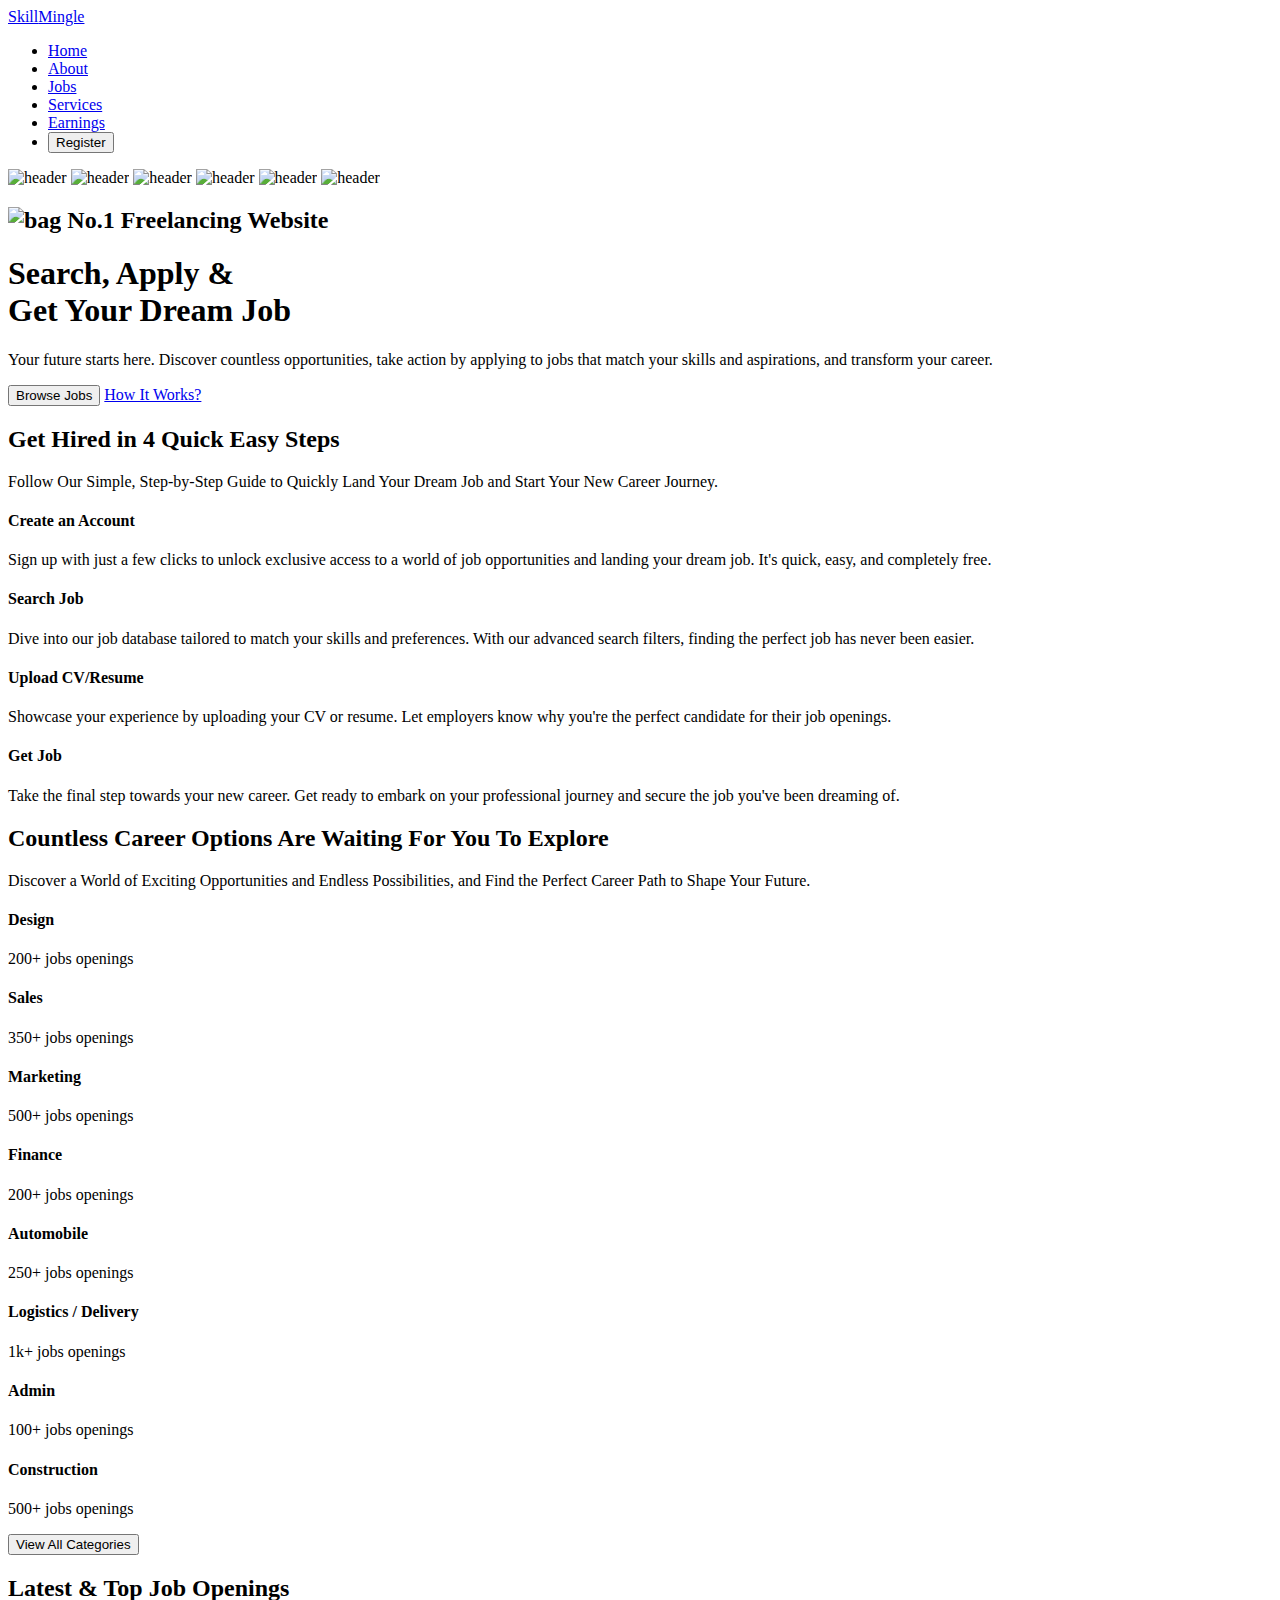
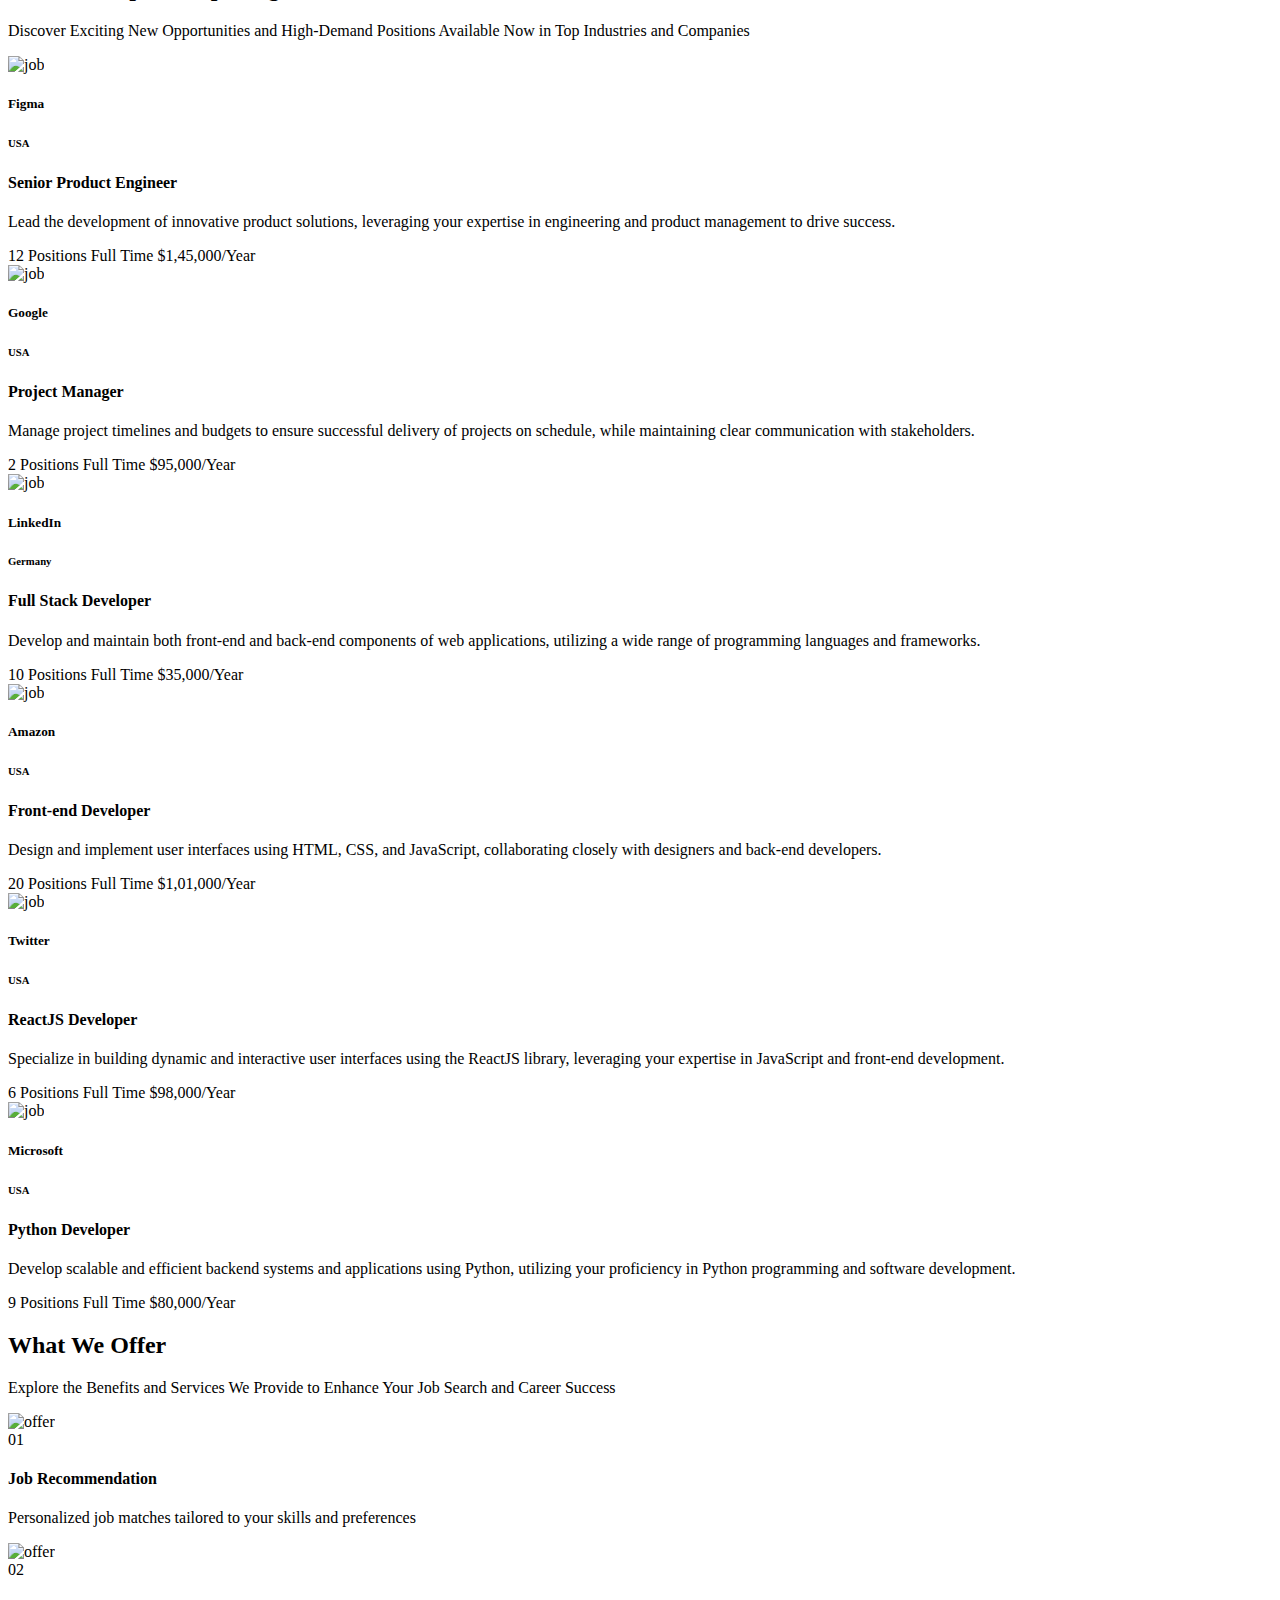
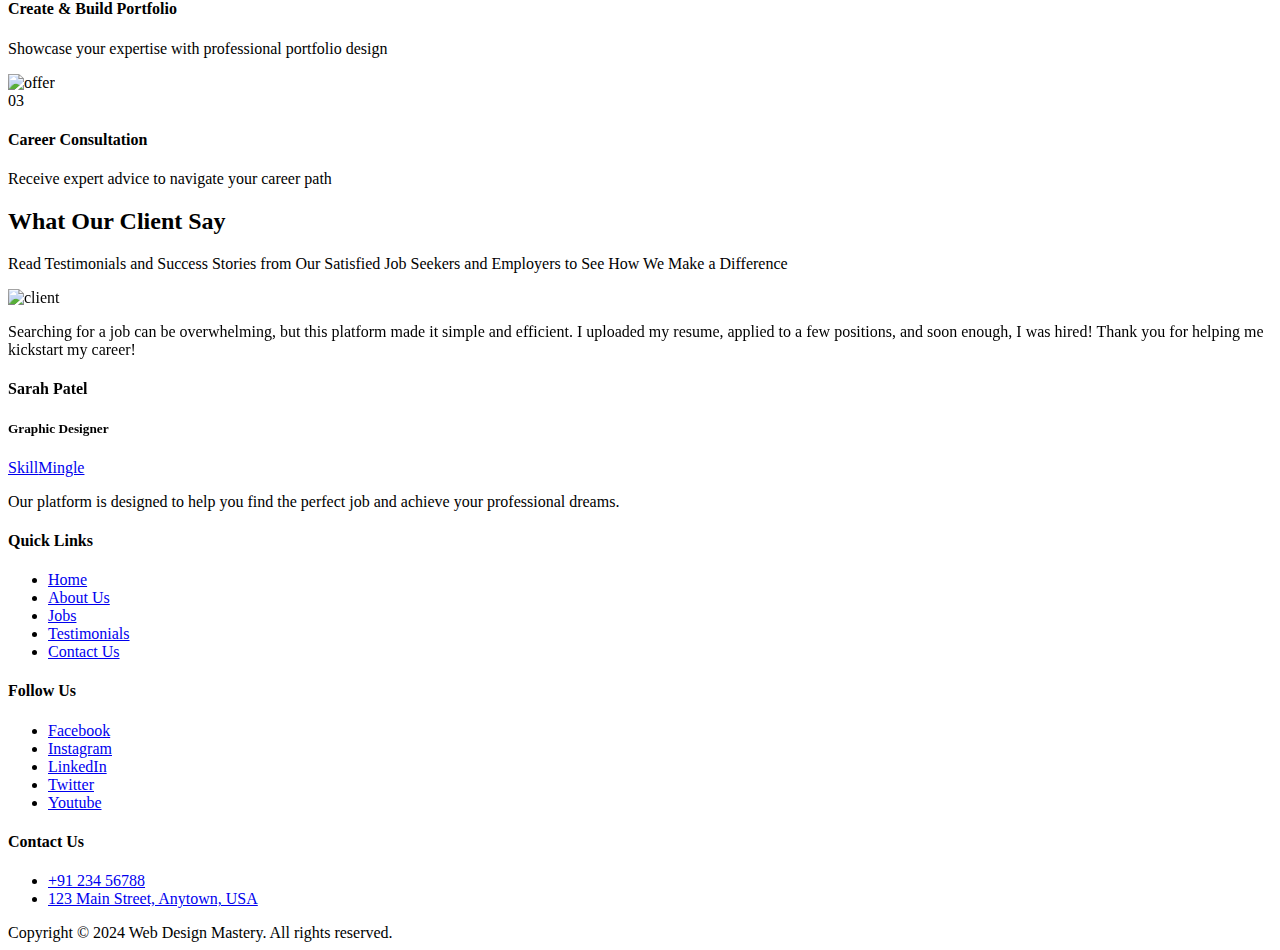
==== index.html @ 95ca53ca "index.html uploaded" ====
<!DOCTYPE html>
<html lang="en">
  <head>
    <meta charset="UTF-8" />
    <meta name="viewport" content="width=device-width, initial-scale=1.0" />
    <link
      href="https://cdn.jsdelivr.net/npm/remixicon@4.2.0/fonts/remixicon.css"
      rel="stylesheet"
    />
    <link
      rel="stylesheet"
      href="https://cdn.jsdelivr.net/npm/swiper@11/swiper-bundle.min.css"
    />
    <link rel="stylesheet" href="styles.css" />
    <title>Freelancing | Skill Mingle</title>
  </head>
  <body>
    <nav>
      <div class="nav__header">
        <div class="nav__logo">
          <a href="#" class="logo">Skill<span>Mingle</span></a>
        </div>
        <div class="nav_menu_btn" id="menu-btn">
          <i class="ri-menu-line"></i>
        </div>
      </div>
      <ul class="nav__links" id="nav-links">
        <li><a href="#home">Home</a></li>
        <li><a href="#about">About</a></li>
        <li><a href="job.html">Jobs</a></li>
        <li><a href="#service">Services</a></li>
        <li><a href="cal.html">Earnings</a></li>
        <li>
          <a href="register.html">
            <button class="btn">Register</button>
          </a>
        </li>
        
      </ul>
    </nav>
    <header class="section_container header_container" id="home">
      <img src="google.png" alt="header" />
      <img src="twitter (1).png" alt="header" />
      <img src="amazon.png" alt="header" />
      <img src="figma.png" alt="header" />
      <img src="linkedin.png" alt="header" />
      <img src="microsoft.png" alt="header" />
      <h2>
        <img src="bag.png" alt="bag" />
        No.1 Freelancing Website
      </h2>
      <h1>Search, Apply &<br />Get Your <span>Dream Job</span></h1>
      <p>
        Your future starts here. Discover countless opportunities, take action
        by applying to jobs that match your skills and aspirations, and
        transform your career.
      </p>
      <div class="header__btns">
        <button class="btn">Browse Jobs</button>
        <a href="job.html">
          <span><i class="ri-play-fill"></i></span>
          How It Works?
        </a>
      </div>
    </header>

    <section class="steps" id="about">
      <div class="section_container steps_container">
        <h2 class="section__header">
          Get Hired in 4 <span>Quick Easy Steps</span>
        </h2>
        <p class="section__description">
          Follow Our Simple, Step-by-Step Guide to Quickly Land Your Dream Job
          and Start Your New Career Journey.
        </p>
        <div class="steps__grid">
          <div class="steps__card">
            <span><i class="ri-user-fill"></i></span>
            <h4>Create an Account</h4>
            <p>
              Sign up with just a few clicks to unlock exclusive access to a
              world of job opportunities and landing your dream job. It's quick,
              easy, and completely free.
            </p>
          </div>
          <div class="steps__card">
            <span><i class="ri-search-fill"></i></span>
            <h4>Search Job</h4>
            <p>
              Dive into our job database tailored to match your skills and
              preferences. With our advanced search filters, finding the perfect
              job has never been easier.
            </p>
          </div>
          <div class="steps__card">
            <span><i class="ri-file-paper-fill"></i></span>
            <h4>Upload CV/Resume</h4>
            <p>
              Showcase your experience by uploading your CV or resume. Let
              employers know why you're the perfect candidate for their job
              openings.
            </p>
          </div>
          <div class="steps__card">
            <span><i class="ri-briefcase-fill"></i></span>
            <h4>Get Job</h4>
            <p>
              Take the final step towards your new career. Get ready to embark
              on your professional journey and secure the job you've been
              dreaming of.
            </p>
          </div>
        </div>
      </div>
    </section>

    <section class="section_container explore_container">
      <h2 class="section__header">
        <span>Countless Career Options</span> Are Waiting For You To Explore
      </h2>
      <p class="section__description">
        Discover a World of Exciting Opportunities and Endless Possibilities,
        and Find the Perfect Career Path to Shape Your Future.
      </p>
      <div class="explore__grid">
        <div class="explore__card">
          <span><i class="ri-pencil-ruler-2-fill"></i></span>
          <h4>Design</h4>
          <p>200+ jobs openings</p>
        </div>
        <div class="explore__card">
          <span><i class="ri-bar-chart-box-fill"></i></span>
          <h4>Sales</h4>
          <p>350+ jobs openings</p>
        </div>
        <div class="explore__card">
          <span><i class="ri-megaphone-fill"></i></span>
          <h4>Marketing</h4>
          <p>500+ jobs openings</p>
        </div>
        <div class="explore__card">
          <span><i class="ri-wallet-3-fill"></i></span>
          <h4>Finance</h4>
          <p>200+ jobs openings</p>
        </div>
        <div class="explore__card">
          <span><i class="ri-car-fill"></i></span>
          <h4>Automobile</h4>
          <p>250+ jobs openings</p>
        </div>
        <div class="explore__card">
          <span><i class="ri-truck-fill"></i></span>
          <h4>Logistics / Delivery</h4>
          <p>1k+ jobs openings</p>
        </div>
        <div class="explore__card">
          <span><i class="ri-computer-fill"></i></span>
          <h4>Admin</h4>
          <p>100+ jobs openings</p>
        </div>
        <div class="explore__card">
          <span><i class="ri-building-fill"></i></span>
          <h4>Construction</h4>
          <p>500+ jobs openings</p>
        </div>
      </div>
      <div class="explore__btn">
        <button class="btn">View All Categories</button>
      </div>
    </section>

    <section class="section_container job_container" id="job">
      <h2 class="section__header"><span>Latest & Top</span> Job Openings</h2>
      <p class="section__description">
        Discover Exciting New Opportunities and High-Demand Positions Available
        Now in Top Industries and Companies
      </p>

      <div class="job__grid">
        <div class="job__card">
          <div class="job_card_header">
            <img src="figma.png" alt="job" />
            <div>
              <h5>Figma</h5>
              <h6>USA</h6>
            </div>
          </div>
          <h4>Senior Product Engineer</h4>
          <p>
            Lead the development of innovative product solutions, leveraging
            your expertise in engineering and product management to drive
            success.
          </p>
          <div class="job_card_footer">
            <span>12 Positions</span>
            <span>Full Time</span>
            <span>$1,45,000/Year</span>
          </div>
        </div>
        <div class="job__card">
          <div class="job_card_header">
            <img src="google.png" alt="job" />
            <div>
              <h5>Google</h5>
              <h6>USA</h6>
            </div>
          </div>
          <h4>Project Manager</h4>
          <p>
            Manage project timelines and budgets to ensure successful delivery
            of projects on schedule, while maintaining clear communication with
            stakeholders.
          </p>
          <div class="job_card_footer">
            <span>2 Positions</span>
            <span>Full Time</span>
            <span>$95,000/Year</span>
          </div>
        </div>
        <div class="job__card">
          <div class="job_card_header">
            <img src="linkedin.png" alt="job" />
            <div>
              <h5>LinkedIn</h5>
              <h6>Germany</h6>
            </div>
          </div>
          <h4>Full Stack Developer</h4>
          <p>
            Develop and maintain both front-end and back-end components of web
            applications, utilizing a wide range of programming languages and
            frameworks.
          </p>
          <div class="job_card_footer">
            <span>10 Positions</span>
            <span>Full Time</span>
            <span>$35,000/Year</span>
          </div>
        </div>
        <div class="job__card">
          <div class="job_card_header">
            <img src="amazon.png" alt="job" />
            <div>
              <h5>Amazon</h5>
              <h6>USA</h6>
            </div>
          </div>
          <h4>Front-end Developer</h4>
          <p>
            Design and implement user interfaces using HTML, CSS, and
            JavaScript, collaborating closely with designers and back-end
            developers.
          </p>
          <div class="job_card_footer">
            <span>20 Positions</span>
            <span>Full Time</span>
            <span>$1,01,000/Year</span>
          </div>
        </div>
        <div class="job__card">
          <div class="job_card_header">
            <img src="twitter (1).png" alt="job" />
            <div>
              <h5>Twitter</h5>
              <h6>USA</h6>
            </div>
          </div>
          <h4>ReactJS Developer</h4>
          <p>
            Specialize in building dynamic and interactive user interfaces using
            the ReactJS library, leveraging your expertise in JavaScript and
            front-end development.
          </p>
          <div class="job_card_footer">
            <span>6 Positions</span>
            <span>Full Time</span>
            <span>$98,000/Year</span>
          </div>
        </div>
        <div class="job__card">
          <div class="job_card_header">
            <img src="microsoft.png" alt="job" />
            <div>
              <h5>Microsoft</h5>
              <h6>USA</h6>
            </div>
          </div>
          <h4>Python Developer</h4>
          <p>
            Develop scalable and efficient backend systems and applications
            using Python, utilizing your proficiency in Python programming and
            software development.
          </p>
          <div class="job_card_footer">
            <span>9 Positions</span>
            <span>Full Time</span>
            <span>$80,000/Year</span>
          </div>
        </div>
      </div>
    </section>

    <section class="section_container offer_container" id="service">
      <h2 class="section__header">What We <span>Offer</span></h2>
      <p class="section__description">
        Explore the Benefits and Services We Provide to Enhance Your Job Search
        and Career Success
      </p>
      <div class="offer__grid">
        <div class="offer__card">
          <img src="offer-1.jpg" alt="offer" />
          <div class="offer__details">
            <span>01</span>
            <div>
              <h4>Job Recommendation</h4>
              <p>
                Personalized job matches tailored to your skills and preferences
              </p>
            </div>
          </div>
        </div>
        <div class="offer__card">
          <img src="offer-2.jpg" alt="offer" />
          <div class="offer__details">
            <span>02</span>
            <div>
              <h4>Create & Build Portfolio</h4>
              <p>Showcase your expertise with professional portfolio design</p>
            </div>
          </div>
        </div>
        <div class="offer__card">
          <img src="offer-3.jpg" alt="offer" />
          <div class="offer__details">
            <span>03</span>
            <div>
              <h4>Career Consultation</h4>
              <p>Receive expert advice to navigate your career path</p>
            </div>
          </div>
        </div>
      </div>
    </section>

    <section class="section_container client_container" id="client">
      <h2 class="section__header">What Our <span>Client Say</span></h2>
      <p class="section__description">
        Read Testimonials and Success Stories from Our Satisfied Job Seekers and
        Employers to See How We Make a Difference
      </p>
      <!-- Slider main container -->
      <div class="swiper">
        <!-- Additional required wrapper -->
        <div class="swiper-wrapper">
          <!-- Slides -->
          <div class="swiper-slide">
            <div class="client__card">
              <img src="client-1.jpg" alt="client" />
              <p>
                Searching for a job can be overwhelming, but this platform made
                it simple and efficient. I uploaded my resume, applied to a few
                positions, and soon enough, I was hired! Thank you for helping
                me kickstart my career!
              </p>
              <div class="client__ratings">
                <span><i class="ri-star-fill"></i></span>
                <span><i class="ri-star-fill"></i></span>
                <span><i class="ri-star-fill"></i></span>
                <span><i class="ri-star-fill"></i></span>
                <span><i class="ri-star-fill"></i></span>
              </div>
              <h4>Sarah Patel</h4>
              <h5>Graphic Designer</h5>
            </div>
          </div>
          <div class="swiper-slide">
            <div class="client__card">
              <img src="client-2.jpg" alt="client" />
              <p>
                As a recent graduate, I was unsure where to start my job search.
                This website guided me through the process step by step. From
                creating my profile to receiving job offers, everything was
                seamless. I'm now happily employed thanks to this platform!
              </p>
              <div class="client__ratings">
                <span><i class="ri-star-fill"></i></span>
                <span><i class="ri-star-fill"></i></span>
                <span><i class="ri-star-fill"></i></span>
                <span><i class="ri-star-fill"></i></span>
                <span><i class="ri-star-half-fill"></i></span>
              </div>
              <h4>Michael Brown</h4>
              <h5>Recent Graduate</h5>
            </div>
          </div>
          <div class="swiper-slide">
            <div class="client__card">
              <img src="client-3.jpg" alt="client" />
              <p>
                Creating an account was a breeze, and I was amazed by the number
                of job opportunities available. Thanks to this website, I found
                the perfect position that aligned perfectly with my career
                goals.
              </p>
              <div class="client__ratings">
                <span><i class="ri-star-fill"></i></span>
                <span><i class="ri-star-fill"></i></span>
                <span><i class="ri-star-fill"></i></span>
                <span><i class="ri-star-fill"></i></span>
                <span><i class="ri-star-fill"></i></span>
              </div>
              <h4>David Smith</h4>
              <h5>Software Engineer</h5>
            </div>
          </div>
        </div>
      </div>
    </section>

    <footer class="footer">
      <div class="section_container footer_container">
        <div class="footer__col">
          <div class="footer__logo">
            <a href="#" class="logo">Skill<span>Mingle</span></a>
          </div>
          <p>
            Our platform is designed to help you find the perfect job and
            achieve your professional dreams.
          </p>
        </div>
        <div class="footer__col">
          <h4>Quick Links</h4>
          <ul class="footer__links">
            <li><a href="#">Home</a></li>
            <li><a href="#">About Us</a></li>
            <li><a href="#">Jobs</a></li>
            <li><a href="#">Testimonials</a></li>
            <li><a href="#">Contact Us</a></li>
          </ul>
        </div>
        <div class="footer__col">
          <h4>Follow Us</h4>
          <ul class="footer__links">
            <li><a href="#">Facebook</a></li>
            <li><a href="#">Instagram</a></li>
            <li><a href="#">LinkedIn</a></li>
            <li><a href="#">Twitter</a></li>
            <li><a href="#">Youtube</a></li>
          </ul>
        </div>
        <div class="footer__col">
          <h4>Contact Us</h4>
          <ul class="footer__links">
            <li>
              <a href="#">
                <span><i class="ri-phone-fill"></i></span> +91 234 56788
              </a>
            </li>
            <li>
              <a href="#">
                <span><i class="ri-map-pin-2-fill"></i></span> 123 Main Street,
                Anytown, USA
              </a>
            </li>
          </ul>
        </div>
      </div>
      <div class="footer__bar">
        Copyright © 2024 Web Design Mastery. All rights reserved.
      </div>
    </footer>

    <script src="https://unpkg.com/scrollreveal"></script>
    <script src="https://cdn.jsdelivr.net/npm/swiper@11/swiper-bundle.min.js"></script>
    <script src="main.js"></script>
  </body>
</html>
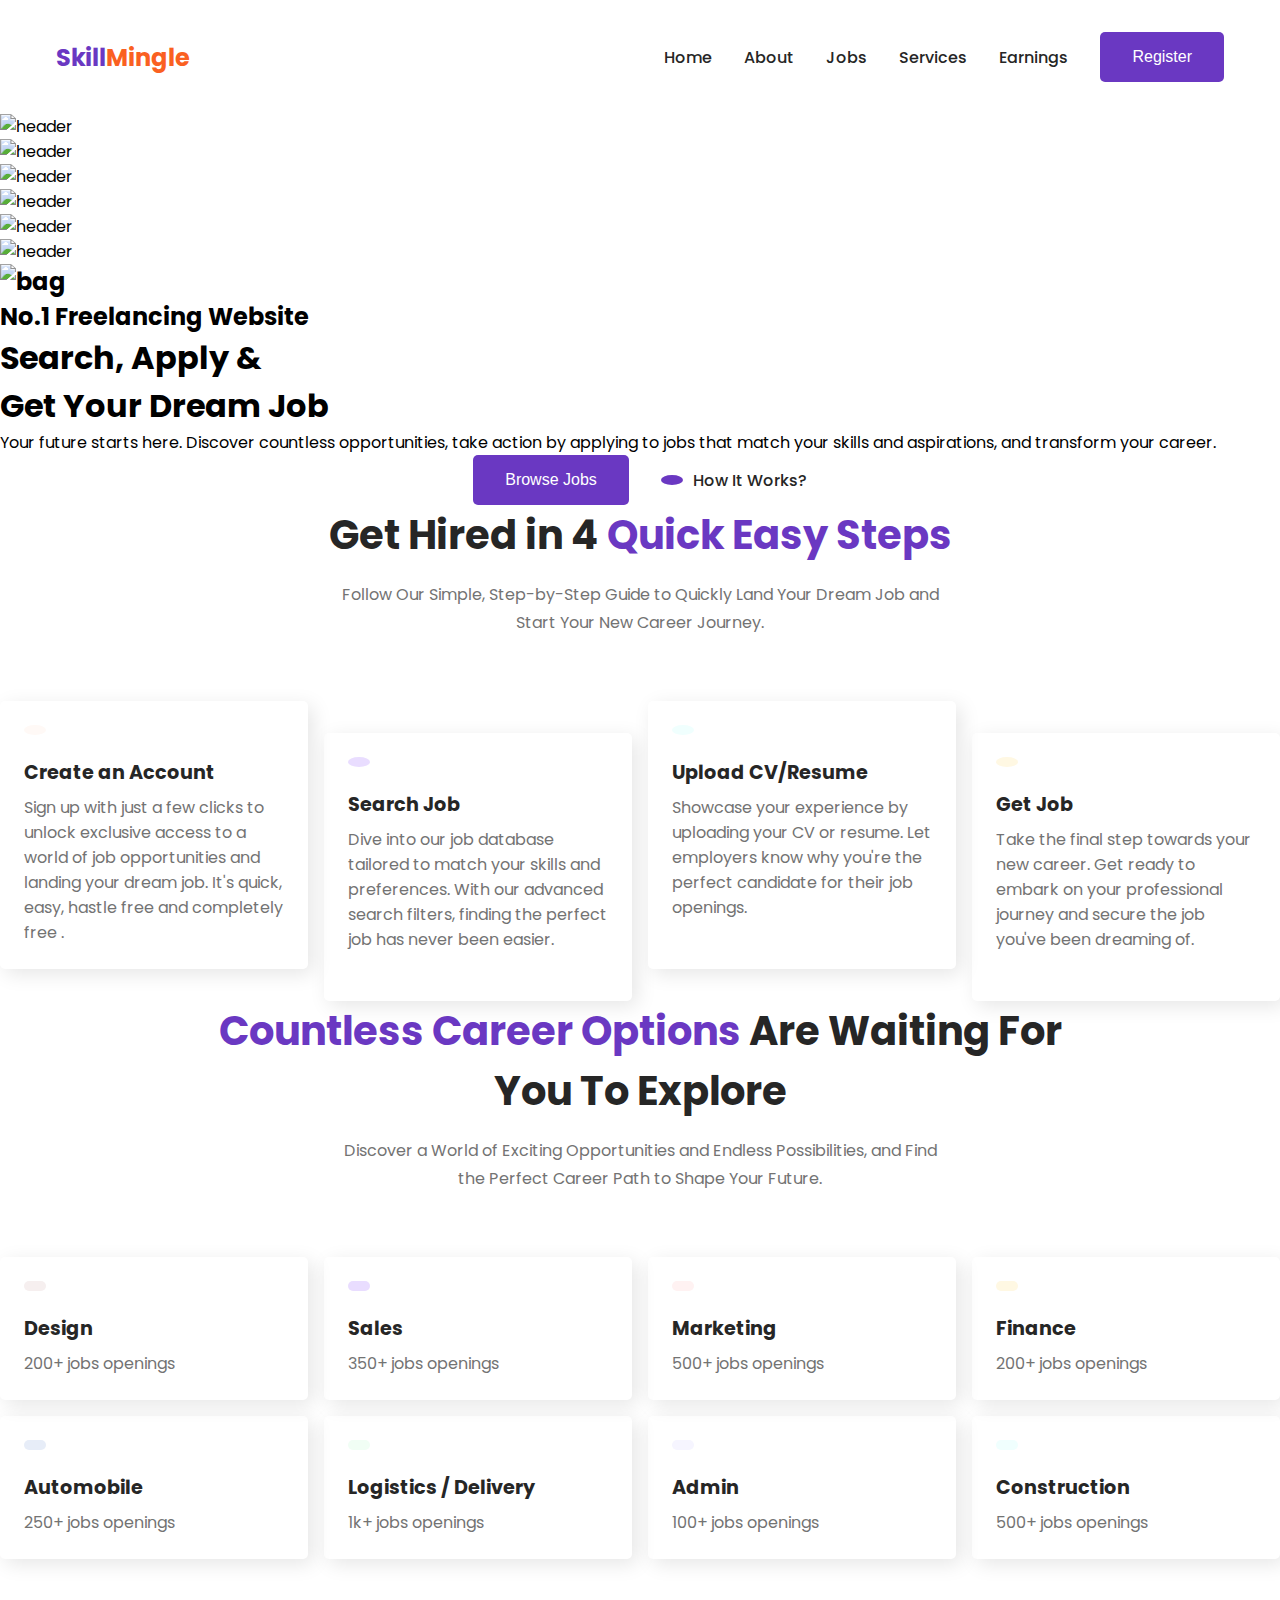
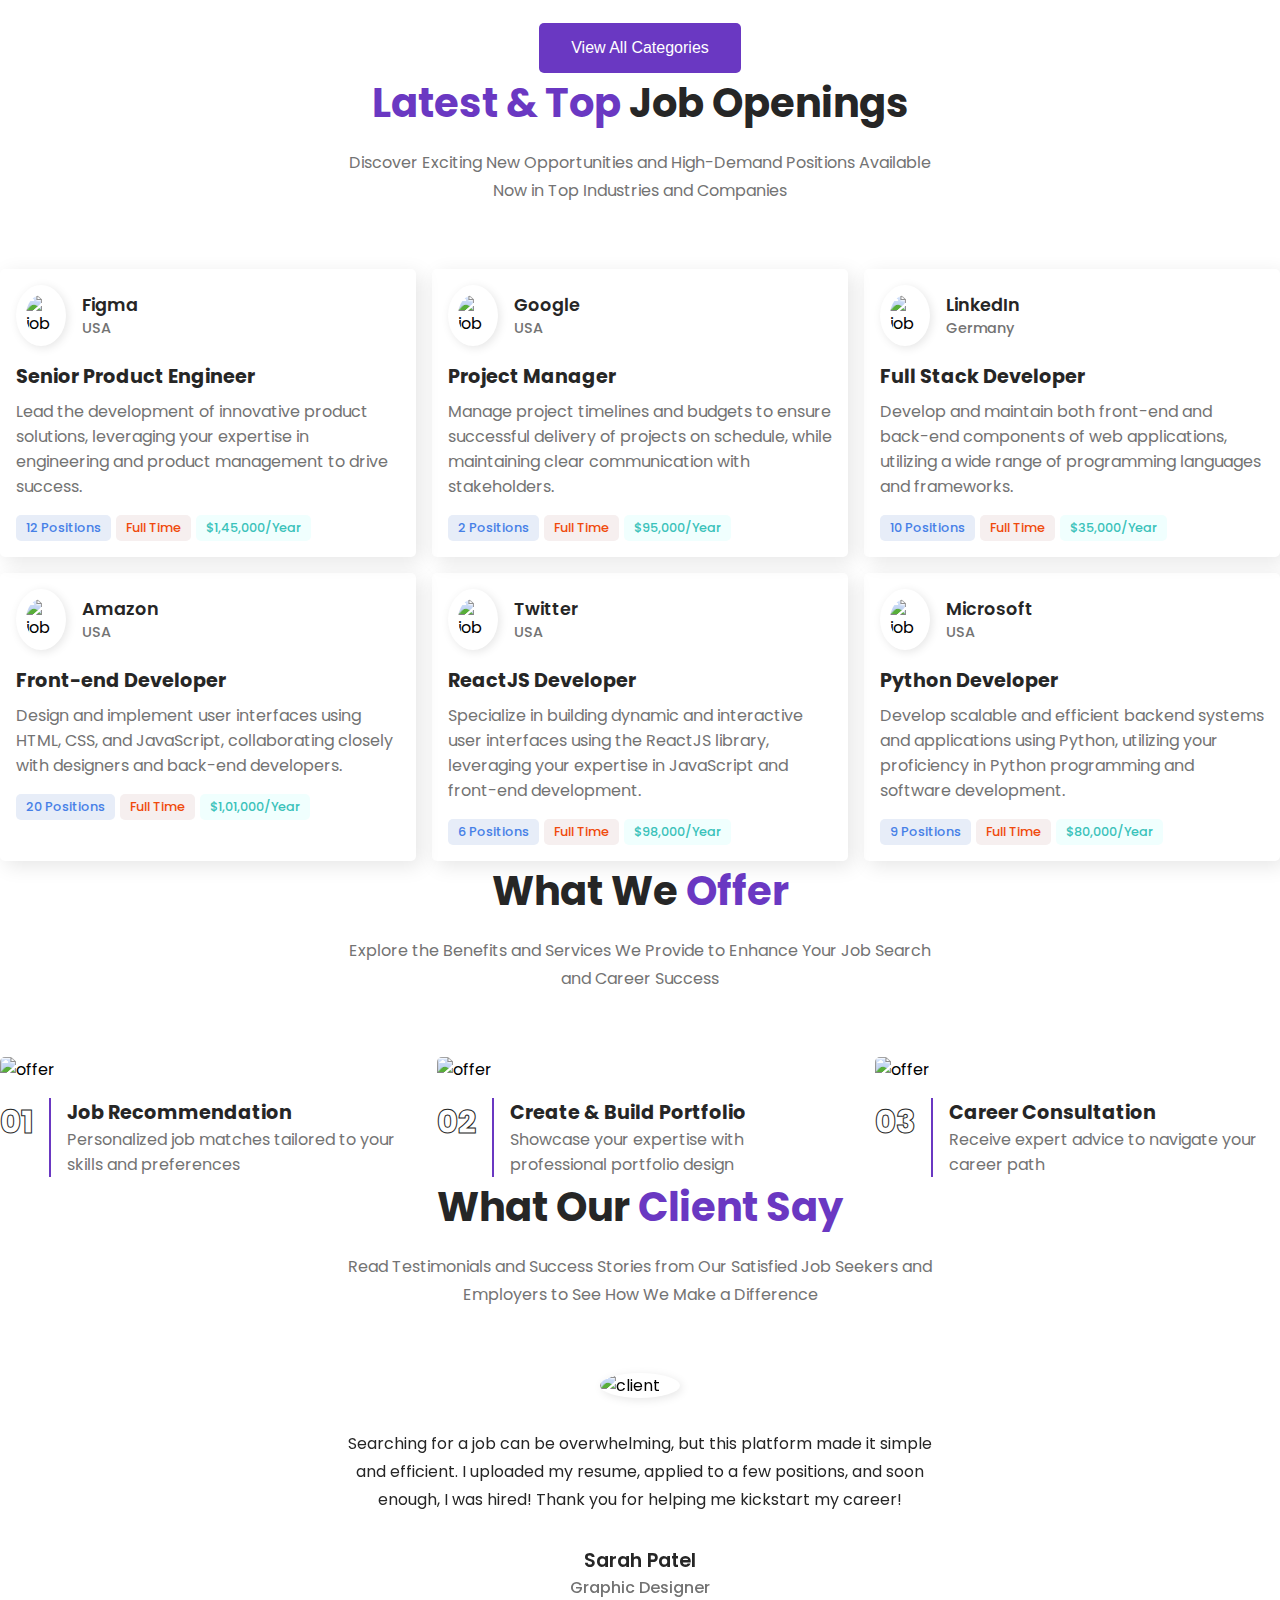
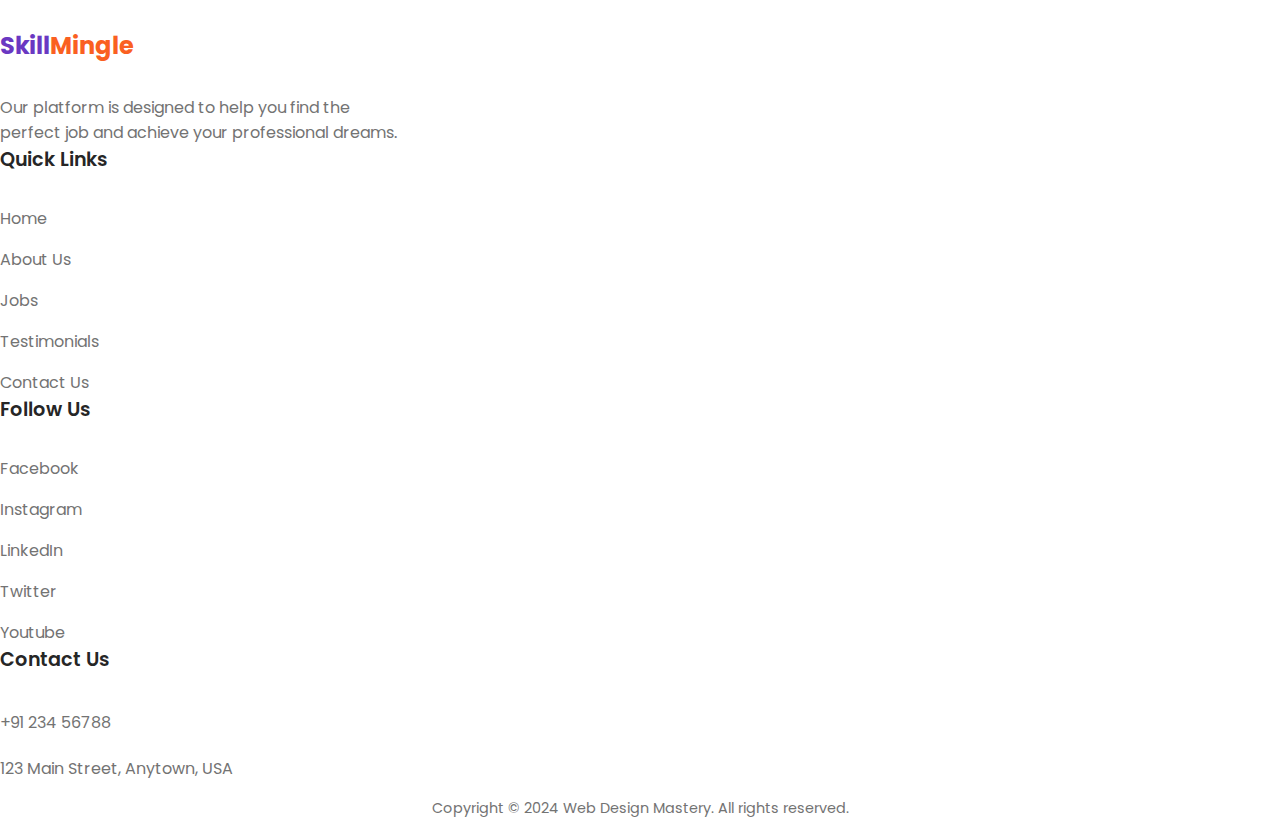
==== commit 2a604a10: "added navigation bar in index.html" ====
--- a/index.html
+++ b/index.html
@@ -80,7 +80,7 @@
             <p>
               Sign up with just a few clicks to unlock exclusive access to a
               world of job opportunities and landing your dream job. It's quick,
-              easy, and completely free.
+              easy, hastle free and completely free .
             </p>
           </div>
           <div class="steps__card">
--- a/styles.css
+++ b/styles.css
@@ -0,0 +1,753 @@
+@import url("https://fonts.googleapis.com/css2?family=Poppins:ital,wght@0,100;0,200;0,300;0,400;0,500;0,600;0,700;0,800;0,900;1,100;1,200;1,300;1,400;1,500;1,600;1,700;1,800;1,900&display=swap");
+
+:root {
+  --primary-color: #6a38c2;
+  --primary-color-dark: #6132b4;
+  --text-dark: #262626;
+  --text-light: #737373;
+  --extra-light: #e5e5e5;
+  --white: #ffffff;
+  --max-width: 1200px;
+}
+
+* {
+  padding: 0;
+  margin: 0;
+  box-sizing: border-box;
+}
+
+.section__container {
+  max-width: var(--max-width);
+  margin: auto;
+  padding: 5rem 1rem;
+}
+
+.section__header {
+  max-width: 900px;
+  margin-inline: auto;
+  margin-bottom: 1rem;
+  font-size: 2.5rem;
+  font-weight: 700;
+  color: var(--text-dark);
+  text-align: center;
+}
+
+.section__header span {
+  color: var(--primary-color);
+}
+
+.section__description {
+  max-width: 600px;
+  margin-inline: auto;
+  color: var(--text-light);
+  line-height: 1.75rem;
+  text-align: center;
+}
+
+.btn {
+  padding: 1rem 2rem;
+  outline: none;
+  border: none;
+  font-size: 1rem;
+  color: var(--white);
+  background-color: var(--primary-color);
+  border-radius: 5px;
+  transition: 0.3s;
+  cursor: pointer;
+}
+
+.btn:hover {
+  background-color: var(--primary-color-dark);
+  box-shadow: 2px 2px 10px rgba(106, 56, 194, 0.5);
+}
+
+.logo {
+  font-size: 1.5rem;
+  font-weight: 700;
+  color: var(--primary-color);
+}
+
+.logo span {
+  color: #fa6021;
+}
+
+img {
+  display: flex;
+  width: 100%;
+}
+
+a {
+  text-decoration: none;
+  transition: 0.3s;
+}
+
+ul {
+  list-style: none;
+}
+
+html,
+body {
+  scroll-behavior: smooth;
+}
+
+body {
+  font-family: "Poppins", sans-serif;
+}
+
+nav {
+  position: fixed;
+  isolation: isolate;
+  width: 100%;
+  max-width: var(--max-width);
+  margin-inline: auto;
+  z-index: 9;
+}
+
+.nav__header {
+  padding: 1rem;
+  width: 100%;
+  display: flex;
+  align-items: center;
+  justify-content: space-between;
+  background-color: var(--extra-light);
+}
+
+.nav_menu_btn {
+  font-size: 1.5rem;
+  color: var(--text-dark);
+  cursor: pointer;
+}
+
+.nav__links {
+  position: absolute;
+  top: 65px;
+  left: 0;
+  width: 100%;
+  display: flex;
+  align-items: center;
+  justify-content: center;
+  flex-direction: column;
+  gap: 2rem;
+  padding: 2rem;
+  background-color: var(--extra-light);
+  transition: 0.5s;
+  z-index: -1;
+  transform: translateY(-100%);
+}
+
+.nav__links.open {
+  transform: translateY(0);
+}
+
+.nav__links a {
+  font-weight: 500;
+  color: var(--text-dark);
+}
+
+.nav__links a:hover {
+  color: var(--primary-color);
+}
+
+.header__container {
+  position: relative;
+  isolation: isolate;
+  overflow: hidden;
+}
+
+.header__container h2 {
+  max-width: fit-content;
+  margin-inline: auto;
+  margin-bottom: 1rem;
+  padding: 0.5rem 1rem;
+  display: flex;
+  align-items: center;
+  gap: 10px;
+  font-size: 0.9rem;
+  font-weight: 600;
+  color: #fa6021;
+  background-color: #fff8f5;
+  border-radius: 5rem;
+}
+
+.header__container h2 img {
+  max-width: 25px;
+}
+
+.header__container h1 {
+  margin-bottom: 1rem;
+  font-size: 4rem;
+  font-weight: 700;
+  color: var(--text-dark);
+  text-align: center;
+  line-height: 5.5rem;
+}
+
+.header__container h1 span {
+  color: var(--primary-color);
+}
+
+.header__container p {
+  margin-bottom: 2rem;
+  max-width: 600px;
+  margin-inline: auto;
+  color: var(--text-light);
+  line-height: 2rem;
+  text-align: center;
+}
+
+.header__btns {
+  display: flex;
+  align-items: center;
+  justify-content: center;
+  gap: 2rem;
+}
+
+.header__btns a {
+  display: flex;
+  align-items: center;
+  gap: 10px;
+  font-size: 1rem;
+  font-weight: 500;
+  color: var(--text-dark);
+}
+
+.header__btns a span {
+  padding: 5px 11px;
+  font-size: 1.5rem;
+  color: var(--white);
+  background-color: var(--primary-color);
+  border-radius: 100%;
+  transition: 0.3s;
+}
+
+.header__btns a:hover span {
+  box-shadow: 2px 2px 10px rgba(106, 56, 194, 0.5);
+}
+
+.header__container > img {
+  position: absolute;
+  max-width: 40px;
+  padding: 7px;
+  border-radius: 100%;
+  box-shadow: 2px 2px 10px rgba(0, 0, 0, 0.1);
+  z-index: -1;
+}
+
+.header__container > img:nth-child(1) {
+  top: 30%;
+  left: 20%;
+  transform: translate(-50%, -50%);
+}
+
+.header__container > img:nth-child(2) {
+  top: 50%;
+  left: 1rem;
+  transform: translateY(-50%);
+}
+
+.header__container > img:nth-child(3) {
+  top: 75%;
+  left: 25%;
+  transform: translate(-50%, -50%);
+}
+
+.header__container > img:nth-child(4) {
+  top: 20%;
+  right: 15%;
+  transform: translate(-50%, -50%);
+}
+
+.header__container > img:nth-child(5) {
+  top: 50%;
+  left: 1rem;
+  transform: translateY(-50%);
+}
+
+.header__container > img:nth-child(6) {
+  top: 65%;
+  right: 20%;
+  transform: translate(-50%, -50%);
+}
+
+.steps {
+  background-image: url("assets/steps-bg.png");
+  background-position: center center;
+  background-size: cover;
+  background-repeat: no-repeat;
+}
+
+.steps__grid {
+  margin-top: 4rem;
+  display: grid;
+  gap: 1rem;
+}
+
+.steps__card {
+  padding: 1rem;
+  background-color: var(--white);
+  border-radius: 5px;
+  box-shadow: 5px 5px 20px rgba(0, 0, 0, 0.1);
+}
+
+.steps__card span {
+  display: inline-block;
+  margin-bottom: 1rem;
+  padding: 5px 11px;
+  font-size: 1.5rem;
+  border-radius: 100%;
+}
+
+.steps__card:nth-child(1) span {
+  color: #fa4e09;
+  background-color: #fff9f6;
+}
+
+.steps__card:nth-child(2) span {
+  color: #6a38c2;
+  background-color: #e9ddff;
+}
+
+.steps__card:nth-child(3) span {
+  color: #3ac2ba;
+  background-color: #f0fffe;
+}
+
+.steps__card:nth-child(4) span {
+  color: #fbbc09;
+  background-color: #fff8e3;
+}
+
+.steps__card h4 {
+  margin-bottom: 0.5rem;
+  font-size: 1.2rem;
+  font-weight: 700;
+  color: var(--text-dark);
+}
+
+.steps__card p {
+  color: var(--text-light);
+}
+
+.explore__grid {
+  margin-block: 4rem;
+  display: grid;
+  gap: 1rem;
+}
+
+.explore__card {
+  padding: 1rem;
+  border-radius: 5px;
+  box-shadow: 5px 5px 20px rgba(0, 0, 0, 0.1);
+  transition: 0.3s;
+}
+
+.explore__card:hover {
+  background-color: var(--primary-color);
+}
+
+.explore__card span {
+  display: inline-block;
+  margin-bottom: 1rem;
+  padding: 5px 11px;
+  font-size: 1.5rem;
+  border-radius: 5px;
+  transition: 0.3s;
+}
+
+.explore__card:nth-child(1) span {
+  color: #f04a0c;
+  background-color: #f6efef;
+}
+
+.explore__card:nth-child(2) span {
+  color: #6a38c2;
+  background-color: #e9ddff;
+}
+
+.explore__card:nth-child(3) span {
+  color: #ff0101;
+  background-color: #fff2f2;
+}
+
+.explore__card:nth-child(4) span {
+  color: #fbbc09;
+  background-color: #fff8e3;
+}
+
+.explore__card:nth-child(5) span {
+  color: #4680e7;
+  background-color: #e7edf8;
+}
+
+.explore__card:nth-child(6) span {
+  color: #34a753;
+  background-color: #f1fef5;
+}
+
+.explore__card:nth-child(7) span {
+  color: #443ee0;
+  background-color: #f6f5ff;
+}
+
+.explore__card:nth-child(8) span {
+  color: #3ac2ba;
+  background-color: #f0fffe;
+}
+
+.explore__card:hover span {
+  color: var(--white);
+  background-color: #794cc7;
+}
+
+.explore__card h4 {
+  margin-bottom: 0.5rem;
+  font-size: 1.2rem;
+  font-weight: 700;
+  color: var(--text-dark);
+  transition: 0.3s;
+}
+
+.explore__card p {
+  color: var(--text-light);
+  transition: 0.3s;
+}
+
+.explore__card:hover h4 {
+  color: var(--white);
+}
+
+.explore__card:hover p {
+  color: var(--extra-light);
+}
+
+.explore__btn {
+  text-align: center;
+}
+
+.job__grid {
+  margin-top: 4rem;
+  display: grid;
+  gap: 1rem;
+}
+
+.job__card {
+  padding: 1rem;
+  border-radius: 5px;
+  box-shadow: 5px 5px 20px rgba(0, 0, 0, 0.1);
+  transition: 0.3s;
+}
+
+.job__card:hover {
+  background-color: var(--primary-color);
+}
+
+.job_card_header {
+  display: flex;
+  align-items: center;
+  gap: 1rem;
+}
+
+.job__card img {
+  max-width: 50px;
+  padding: 10px;
+  border-radius: 100%;
+  background-color: var(--white);
+  box-shadow: 2px 2px 10px rgba(0, 0, 0, 0.1);
+}
+
+.job__card h5 {
+  font-size: 1.1rem;
+  font-weight: 600;
+  color: var(--text-dark);
+  transition: 0.3s;
+}
+
+.job__card h6 {
+  font-size: 0.9rem;
+  font-weight: 500;
+  color: var(--text-light);
+  transition: 0.3s;
+}
+
+.job__card h4 {
+  margin-block: 1rem 0.5rem;
+  font-size: 1.2rem;
+  font-weight: 700;
+  color: var(--text-dark);
+  transition: 0.3s;
+}
+
+.job__card p {
+  margin-bottom: 1rem;
+  color: var(--text-light);
+  transition: 0.3s;
+}
+
+.job_card_footer {
+  display: flex;
+  align-items: center;
+  flex-wrap: wrap;
+  gap: 5px;
+}
+
+.job_card_footer span {
+  display: inline-block;
+  padding: 4px 10px;
+  font-size: 0.8rem;
+  font-weight: 500;
+  border-radius: 5px;
+  transition: 0.3s;
+}
+
+.job_card_footer span:nth-child(1) {
+  color: #4680e7;
+  background-color: #e7edf8;
+}
+
+.job_card_footer span:nth-child(2) {
+  color: #f04a0c;
+  background-color: #f6efef;
+}
+
+.job_card_footer span:nth-child(3) {
+  color: #3ac2ba;
+  background-color: #f0fffe;
+}
+
+.job__card:hover :is(h5, h4) {
+  color: var(--white);
+}
+
+.job__card:hover :is(h6, p) {
+  color: var(--extra-light);
+}
+
+.job_card:hover .jobcard_footer span {
+  color: var(--white);
+  background-color: var(--primary-color-dark);
+}
+
+.offer__grid {
+  margin-top: 4rem;
+  display: grid;
+  gap: 2rem 1rem;
+}
+
+.offer__card img {
+  margin-bottom: 1rem;
+  border-radius: 5px;
+}
+
+.offer__details {
+  display: flex;
+  align-items: flex-start;
+}
+
+.offer__details span {
+  font-size: 2rem;
+  font-weight: 800;
+  -webkit-text-fill-color: transparent;
+  -webkit-text-stroke: 1px var(--text-dark);
+  padding-right: 1rem;
+}
+
+.offer__details div {
+  padding-left: 1rem;
+  border-left: 2px solid var(--primary-color);
+}
+
+.offer__details h4 {
+  font-size: 1.2rem;
+  font-weight: 700;
+  color: var(--text-dark);
+}
+
+.offer__details p {
+  color: var(--text-light);
+}
+
+.swiper {
+  padding-top: 4rem;
+  width: 100%;
+  max-width: 600px;
+}
+
+.client__card img {
+  max-width: 80px;
+  margin-inline: auto;
+  margin-bottom: 2rem;
+  border-radius: 100%;
+  box-shadow: 2px 2px 10px rgba(0, 0, 0, 0.1);
+}
+
+.client__card p {
+  margin-bottom: 1rem;
+  line-height: 1.75rem;
+  color: var(--text-dark);
+  text-align: center;
+}
+
+.client__ratings {
+  margin-bottom: 1rem;
+  display: flex;
+  align-items: center;
+  justify-content: center;
+  gap: 5px;
+}
+
+.client__ratings span {
+  color: goldenrod;
+}
+
+.client__card h4 {
+  font-size: 1.2rem;
+  font-weight: 600;
+  color: var(--text-dark);
+  text-align: center;
+}
+
+.client__card h5 {
+  font-size: 1rem;
+  font-weight: 500;
+  color: var(--text-light);
+  text-align: center;
+}
+
+.footer__container {
+  display: grid;
+  gap: 4rem 2rem;
+}
+
+.footer__logo {
+  margin-bottom: 2rem;
+}
+
+.footer__col p {
+  max-width: 400px;
+  color: var(--text-light);
+}
+
+.footer__col h4 {
+  margin-bottom: 2rem;
+  font-size: 1.2rem;
+  font-weight: 600;
+  color: var(--text-dark);
+}
+
+.footer__links {
+  display: grid;
+  gap: 1rem;
+}
+
+.footer__links a {
+  color: var(--text-light);
+}
+
+.footer__links a:hover {
+  color: var(--primary-color);
+}
+
+.footer__links a span {
+  font-size: 1.25rem;
+}
+
+.footer__bar {
+  padding: 1rem;
+  font-size: 0.9rem;
+  color: var(--text-light);
+  text-align: center;
+}
+
+@media (width > 540px) {
+  .steps__grid {
+    grid-template-columns: repeat(2, 1fr);
+  }
+
+  .explore__grid {
+    grid-template-columns: repeat(2, 1fr);
+  }
+
+  .job__grid {
+    grid-template-columns: repeat(2, 1fr);
+  }
+
+  .offer__grid {
+    grid-template-columns: repeat(2, 1fr);
+  }
+
+  .footer__container {
+    grid-template-columns: repeat(2, 1fr);
+  }
+}
+
+@media (width > 768px) {
+  nav {
+    position: static;
+    padding: 2rem 1rem;
+    display: flex;
+    align-items: center;
+    justify-content: space-between;
+    gap: 2rem;
+  }
+
+  .nav__header {
+    padding: 0;
+    background-color: transparent;
+  }
+
+  .nav_menu_btn {
+    display: none;
+  }
+
+  .nav__links {
+    position: static;
+    padding: 0;
+    flex-direction: row;
+    justify-content: flex-end;
+    background-color: transparent;
+    transform: none;
+  }
+
+  .steps__grid {
+    margin-top: 6rem;
+    grid-template-columns: repeat(4, 1fr);
+  }
+
+  .steps__card:nth-child(2n - 1) {
+    transform: translateY(-2rem);
+  }
+
+  .explore__grid {
+    grid-template-columns: repeat(4, 1fr);
+  }
+
+  .job__grid {
+    grid-template-columns: repeat(3, 1fr);
+  }
+
+  .offer__grid {
+    grid-template-columns: repeat(3, 1fr);
+  }
+
+  .footer__container {
+    grid-template-columns: repeat(5, 1fr);
+  }
+
+  .footer__col:nth-child(1) {
+    grid-column: 1/3;
+  }
+}
+
+@media (width > 1024px) {
+  .steps__card {
+    padding: 1.5rem;
+  }
+
+  .explore__card {
+    padding: 1.5rem;
+  }
+
+  .offer__grid {
+    gap: 2rem;
+  }
+}
